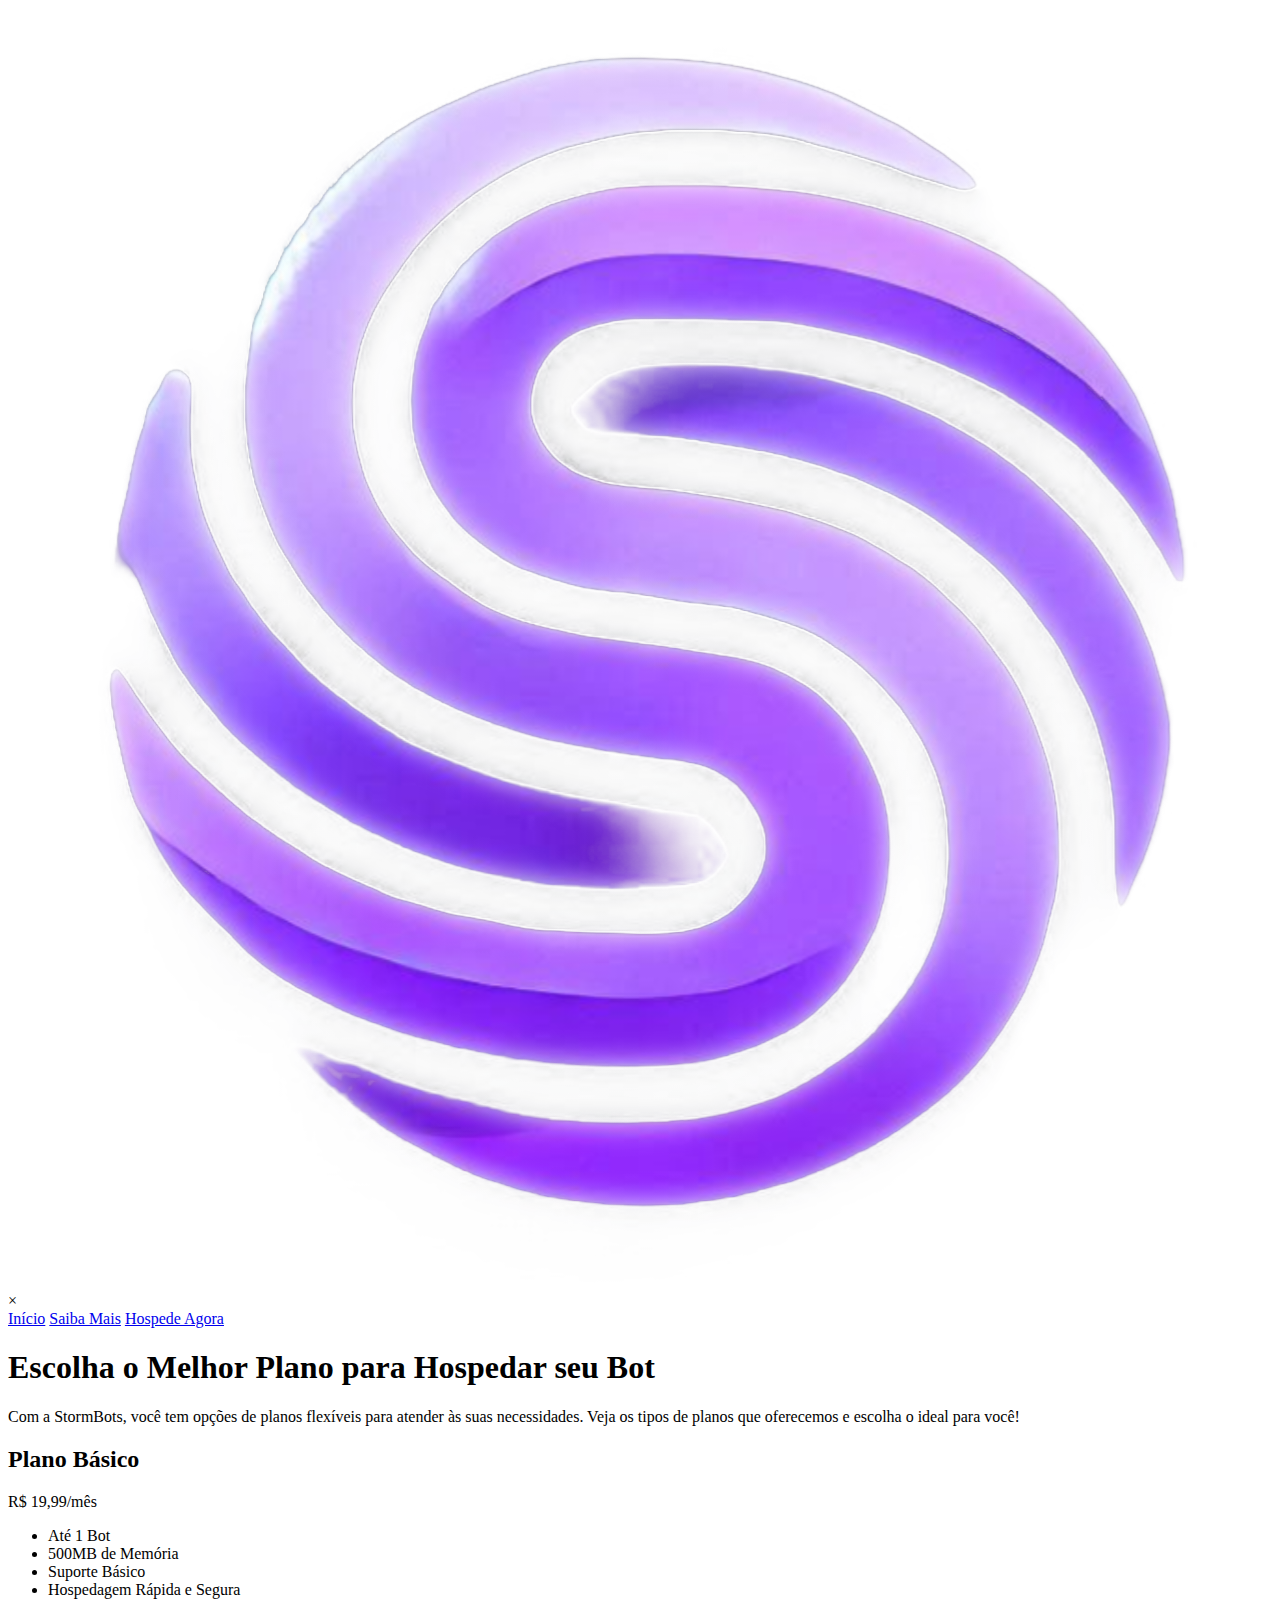
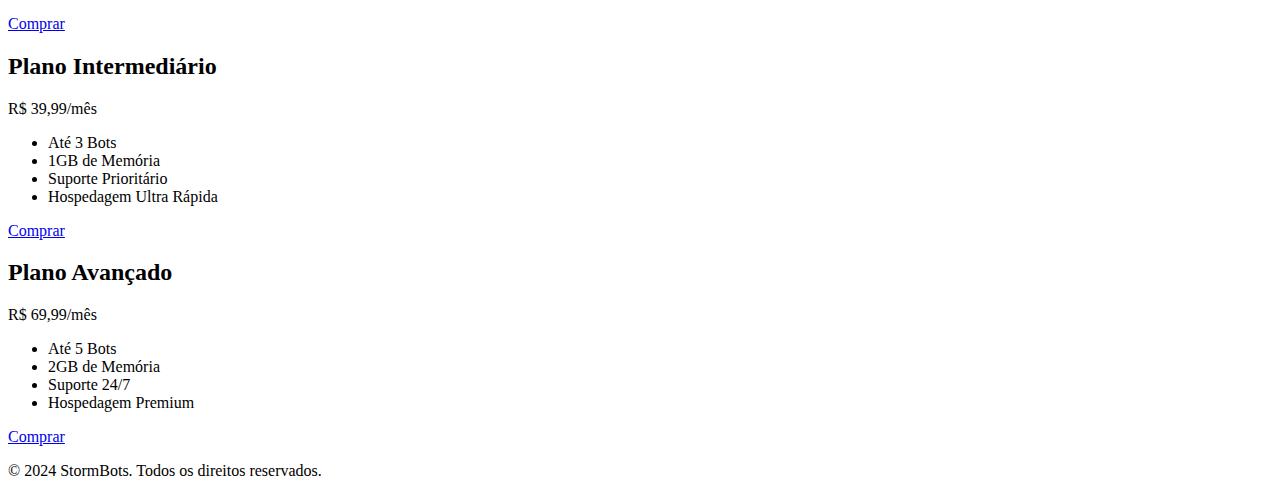
==== hospedeagora.html @ 349fb001 "Create hospedeagora.html" ====
<!DOCTYPE html>
<html lang="pt-BR">

<head>
    <meta charset="UTF-8">
    <meta name="viewport" content="width=device-width, initial-scale=1.0">
    <title>Hospede Agora - StormBots</title>
    <link rel="stylesheet" href="hospedeagora.css">  <!-- CSS específico para a página -->
</head>

<body>
    <!-- Cabeçalho -->
    <header>
        <div class="logo">
            <img src="logo.png" alt="Logo StormBots">
        </div>
        <div class="menu-toggle" onclick="toggleDrawer()">
            <div class="bar"></div>
            <div class="bar"></div>
            <div class="bar"></div>
        </div>
    </header>

    <!-- Gaveta Lateral -->
    <div class="side-drawer" id="side-drawer">
        <div class="close-btn" onclick="toggleDrawer()">×</div>
        <div class="side-drawer-content">
            <a href="index.html">Início</a>
            <a href="saibamais.html">Saiba Mais</a>
            <a href="hospedeagora.html">Hospede Agora</a>
        </div>
    </div>

    <!-- Seção de Hospedagem -->
    <section class="hosting">
        <div class="hosting-content">
            <h1>Escolha o Melhor Plano para Hospedar seu Bot</h1>
            <p>Com a StormBots, você tem opções de planos flexíveis para atender às suas necessidades. Veja os tipos de planos que oferecemos e escolha o ideal para você!</p>

            <div class="plans">
                <!-- Plano 1 -->
                <div class="plan">
                    <h2>Plano Básico</h2>
                    <p class="price">R$ 19,99/mês</p>
                    <ul>
                        <li>Até 1 Bot</li>
                        <li>500MB de Memória</li>
                        <li>Suporte Básico</li>
                        <li>Hospedagem Rápida e Segura</li>
                    </ul>
                    <a href="comprar.html" class="btn purple">Comprar</a>
                </div>

                <!-- Plano 2 -->
                <div class="plan">
                    <h2>Plano Intermediário</h2>
                    <p class="price">R$ 39,99/mês</p>
                    <ul>
                        <li>Até 3 Bots</li>
                        <li>1GB de Memória</li>
                        <li>Suporte Prioritário</li>
                        <li>Hospedagem Ultra Rápida</li>
                    </ul>
                    <a href="comprar.html" class="btn purple">Comprar</a>
                </div>

                <!-- Plano 3 -->
                <div class="plan">
                    <h2>Plano Avançado</h2>
                    <p class="price">R$ 69,99/mês</p>
                    <ul>
                        <li>Até 5 Bots</li>
                        <li>2GB de Memória</li>
                        <li>Suporte 24/7</li>
                        <li>Hospedagem Premium</li>
                    </ul>
                    <a href="comprar.html" class="btn purple">Comprar</a>
                </div>
            </div>
        </div>
    </section>

    <!-- Rodapé -->
    <footer>
        <p>© 2024 StormBots. Todos os direitos reservados.</p>
    </footer>

    <!-- Referência ao JavaScript -->
    <script>
        // Função para alternar a gaveta lateral
        function toggleDrawer() {
            const drawer = document.getElementById('side-drawer');
            drawer.classList.toggle('open');
        }
    </script>
</body>

</html>
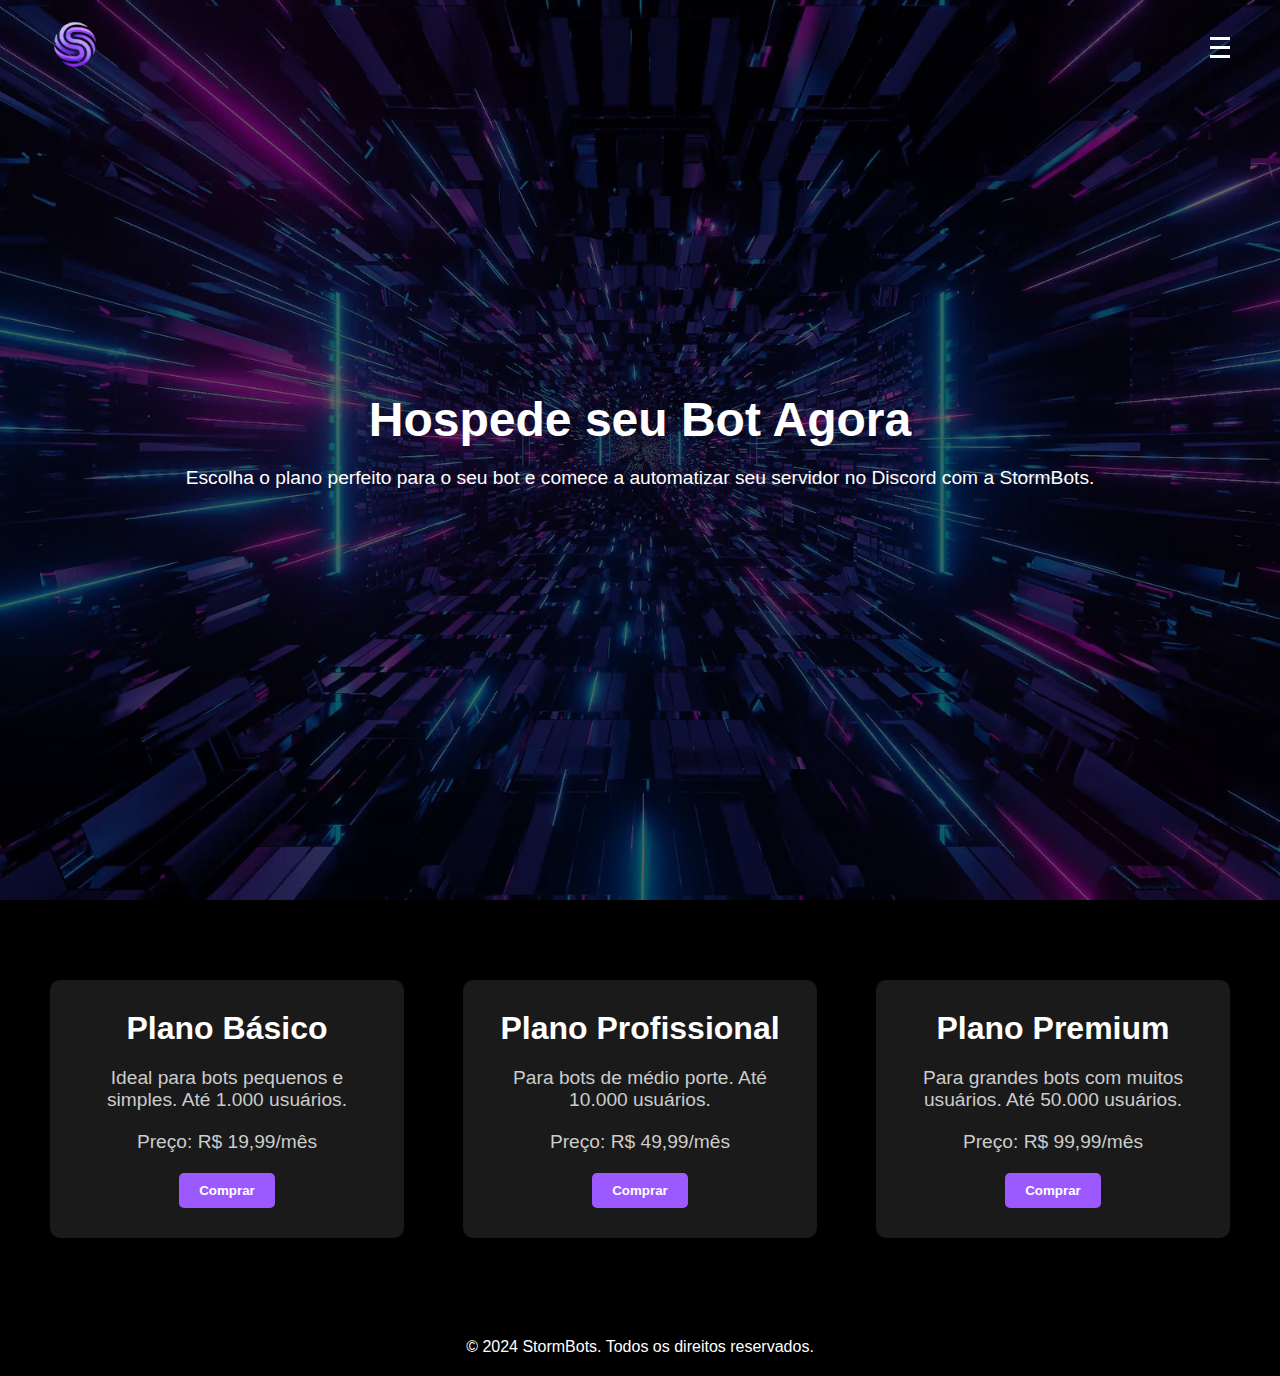
==== commit 92a7d122: "Update hospedeagora.html" ====
--- a/hospedeagora.html
+++ b/hospedeagora.html
@@ -5,7 +5,7 @@
     <meta charset="UTF-8">
     <meta name="viewport" content="width=device-width, initial-scale=1.0">
     <title>Hospede Agora - StormBots</title>
-    <link rel="stylesheet" href="hospedeagora.css">  <!-- CSS específico para a página -->
+    <link rel="stylesheet" href="hospedeagora.css"> <!-- CSS específico -->
 </head>
 
 <body>
@@ -31,52 +31,34 @@
         </div>
     </div>
 
-    <!-- Seção de Hospedagem -->
-    <section class="hosting">
-        <div class="hosting-content">
-            <h1>Escolha o Melhor Plano para Hospedar seu Bot</h1>
-            <p>Com a StormBots, você tem opções de planos flexíveis para atender às suas necessidades. Veja os tipos de planos que oferecemos e escolha o ideal para você!</p>
+    <!-- Banner Hero -->
+    <section class="hero">
+        <div class="hero-overlay"></div>
+        <div class="hero-content">
+            <h1>Hospede seu Bot Agora</h1>
+            <p>Escolha o plano perfeito para o seu bot e comece a automatizar seu servidor no Discord com a StormBots.</p>
+        </div>
+    </section>
 
-            <div class="plans">
-                <!-- Plano 1 -->
-                <div class="plan">
-                    <h2>Plano Básico</h2>
-                    <p class="price">R$ 19,99/mês</p>
-                    <ul>
-                        <li>Até 1 Bot</li>
-                        <li>500MB de Memória</li>
-                        <li>Suporte Básico</li>
-                        <li>Hospedagem Rápida e Segura</li>
-                    </ul>
-                    <a href="comprar.html" class="btn purple">Comprar</a>
-                </div>
-
-                <!-- Plano 2 -->
-                <div class="plan">
-                    <h2>Plano Intermediário</h2>
-                    <p class="price">R$ 39,99/mês</p>
-                    <ul>
-                        <li>Até 3 Bots</li>
-                        <li>1GB de Memória</li>
-                        <li>Suporte Prioritário</li>
-                        <li>Hospedagem Ultra Rápida</li>
-                    </ul>
-                    <a href="comprar.html" class="btn purple">Comprar</a>
-                </div>
-
-                <!-- Plano 3 -->
-                <div class="plan">
-                    <h2>Plano Avançado</h2>
-                    <p class="price">R$ 69,99/mês</p>
-                    <ul>
-                        <li>Até 5 Bots</li>
-                        <li>2GB de Memória</li>
-                        <li>Suporte 24/7</li>
-                        <li>Hospedagem Premium</li>
-                    </ul>
-                    <a href="comprar.html" class="btn purple">Comprar</a>
-                </div>
-            </div>
+    <!-- Planos de Hospedagem -->
+    <section class="planos">
+        <div class="plano">
+            <h2>Plano Básico</h2>
+            <p>Ideal para bots pequenos e simples. Até 1.000 usuários.</p>
+            <p>Preço: R$ 19,99/mês</p>
+            <button>Comprar</button>
+        </div>
+        <div class="plano">
+            <h2>Plano Profissional</h2>
+            <p>Para bots de médio porte. Até 10.000 usuários.</p>
+            <p>Preço: R$ 49,99/mês</p>
+            <button>Comprar</button>
+        </div>
+        <div class="plano">
+            <h2>Plano Premium</h2>
+            <p>Para grandes bots com muitos usuários. Até 50.000 usuários.</p>
+            <p>Preço: R$ 99,99/mês</p>
+            <button>Comprar</button>
         </div>
     </section>
 
--- a/hospedeagora.css
+++ b/hospedeagora.css
@@ -0,0 +1,192 @@
+/* Resetando estilos padrão */
+* {
+    margin: 0;
+    padding: 0;
+    box-sizing: border-box;
+    font-family: 'Arial', sans-serif;
+}
+
+/* Estilos gerais */
+body {
+    background-color: #000; /* Definido como preto para o overlay funcionar */
+    color: #fff;
+    font-size: 16px;
+}
+
+a {
+    text-decoration: none;
+    color: #fff;
+}
+
+/* Header */
+header {
+    display: flex;
+    justify-content: space-between;
+    align-items: center;
+    padding: 20px 50px;
+    background-color: transparent;
+    position: fixed;
+    top: 0;
+    left: 0;
+    width: 100%;
+    z-index: 1000;
+}
+
+header .logo img {
+    width: 50px;
+    height: auto;
+}
+
+.menu-toggle {
+    display: flex;
+    flex-direction: column;
+    cursor: pointer;
+}
+
+.menu-toggle .bar {
+    width: 20px;
+    height: 3px;
+    margin: 3px 0;
+    background-color: #fff;
+}
+
+/* Gaveta lateral */
+.side-drawer {
+    position: fixed;
+    top: 0;
+    right: -100%;
+    width: 250px;
+    height: 100vh;
+    background-color: rgba(0, 0, 0, 0.9);
+    box-shadow: -2px 0 5px rgba(0, 0, 0, 0.5);
+    z-index: 1100;
+    transition: right 0.3s ease;
+}
+
+.side-drawer.open {
+    right: 0;
+}
+
+.side-drawer .close-btn {
+    font-size: 2rem;
+    color: #fff;
+    cursor: pointer;
+    text-align: right;
+    padding: 10px;
+}
+
+.side-drawer-content {
+    padding: 20px;
+    display: flex;
+    flex-direction: column;
+    gap: 20px;
+}
+
+.side-drawer-content a {
+    color: #9b59ff;
+    font-size: 1.2rem;
+    font-weight: bold;
+}
+
+/* Banner Hero */
+.hero {
+    position: relative;
+    height: 100vh;
+    background: url('hero-graphic.png') no-repeat center center/cover;
+    display: flex;
+    justify-content: center;
+    align-items: center;
+    color: #fff;
+    text-align: center;
+}
+
+.hero-overlay {
+    position: absolute;
+    top: 0;
+    left: 0;
+    width: 100%;
+    height: 100%;
+    background-color: rgba(0, 0, 0, 0.6); /* Opacidade do fundo */
+    z-index: 0;
+}
+
+.hero-content {
+    z-index: 1;
+    max-width: 80%;
+}
+
+.hero-content h1 {
+    font-size: 3rem;
+}
+
+.hero-content p {
+    font-size: 1.2rem;
+    margin: 20px 0;
+}
+
+/* Planos de Hospedagem */
+.planos {
+    padding: 80px 50px;
+    display: flex;
+    justify-content: space-between;
+    gap: 30px;
+}
+
+.plano {
+    background-color: #1a1a1a;
+    border-radius: 10px;
+    padding: 30px;
+    text-align: center;
+    width: 30%;
+    box-shadow: 0 4px 10px rgba(0, 0, 0, 0.3);
+}
+
+.plano h2 {
+    font-size: 2rem;
+    margin-bottom: 20px;
+}
+
+.plano p {
+    font-size: 1.2rem;
+    color: #ccc;
+    margin-bottom: 20px;
+}
+
+.plano button {
+    padding: 10px 20px;
+    background-color: #9b59ff;
+    border: none;
+    color: white;
+    font-weight: bold;
+    cursor: pointer;
+    border-radius: 5px;
+    transition: background-color 0.3s;
+}
+
+.plano button:hover {
+    background-color: #6a39cc;
+}
+
+/* Rodapé */
+footer {
+    text-align: center;
+    padding: 20px;
+    background-color: #000;
+}
+
+footer p {
+    font-size: 1rem;
+}
+
+/* Responsividade */
+@media (max-width: 768px) {
+    .planos {
+        flex-direction: column;
+        align-items: center;
+    }
+
+    .plano {
+        width: 80%;
+        margin-bottom: 30px;
+    }
+}
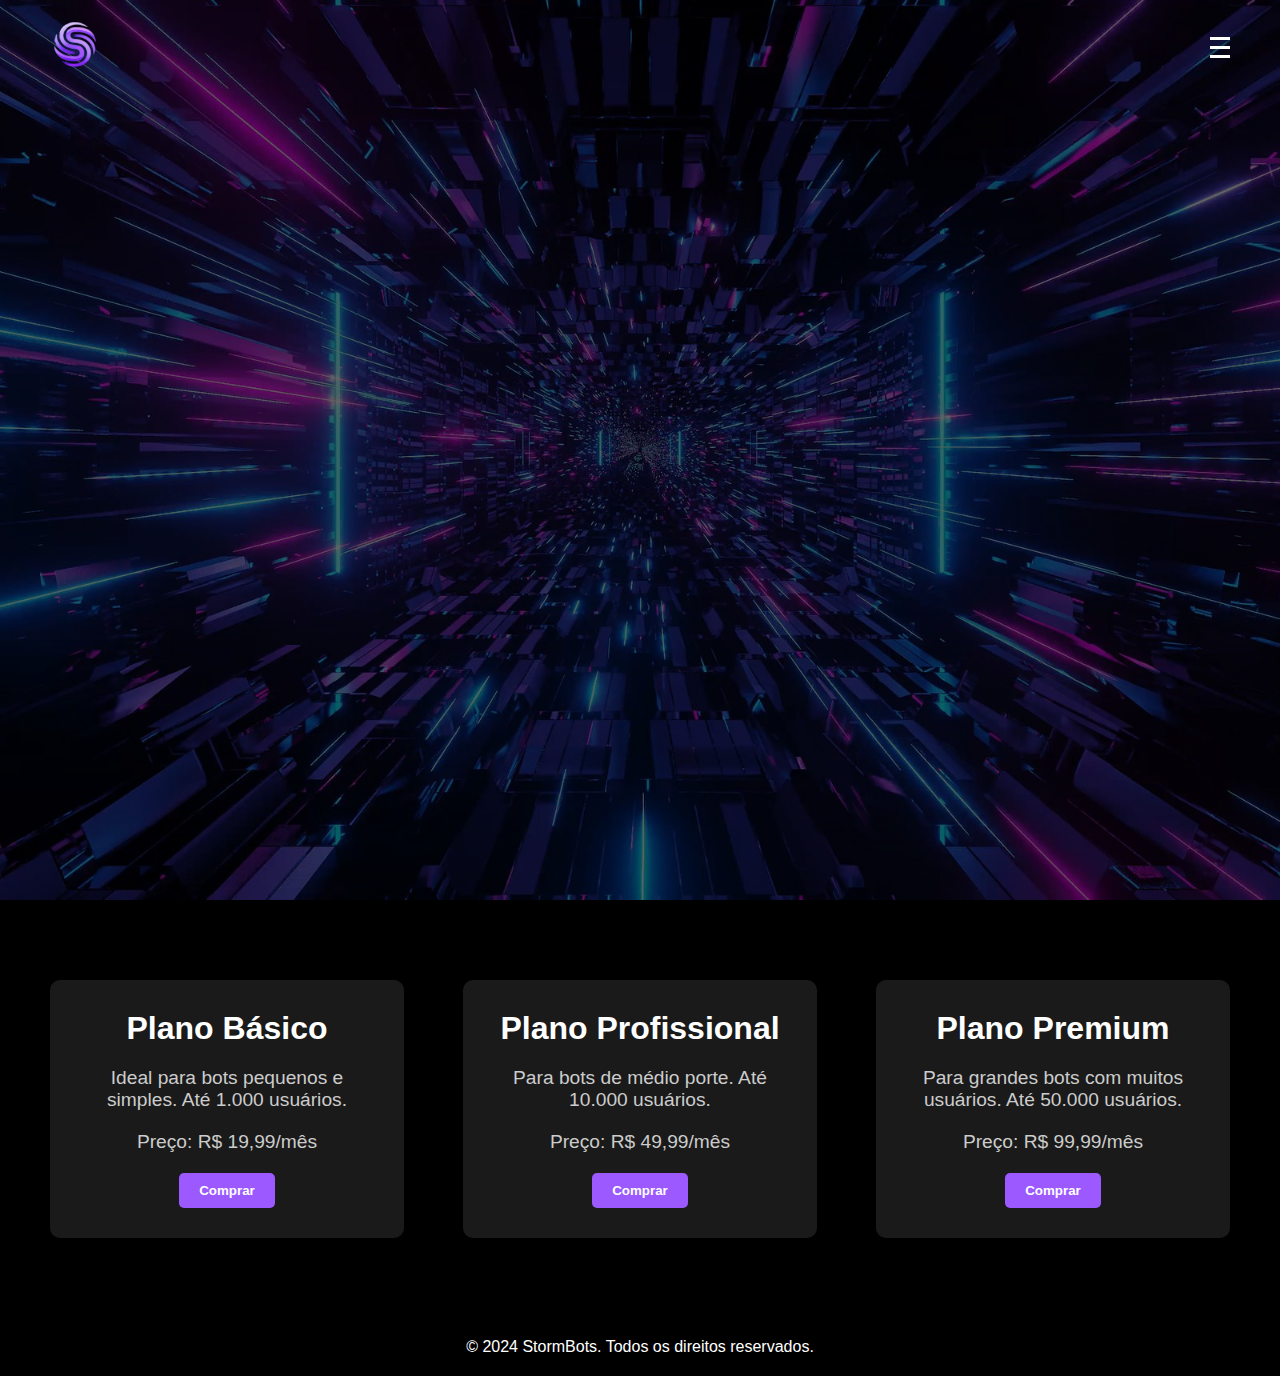
==== commit 7ff4c275: "Update hospedeagora.html" ====
--- a/hospedeagora.html
+++ b/hospedeagora.html
@@ -31,13 +31,9 @@
         </div>
     </div>
 
-    <!-- Banner Hero -->
+    <!-- Banner Hero (somente com fundo) -->
     <section class="hero">
         <div class="hero-overlay"></div>
-        <div class="hero-content">
-            <h1>Hospede seu Bot Agora</h1>
-            <p>Escolha o plano perfeito para o seu bot e comece a automatizar seu servidor no Discord com a StormBots.</p>
-        </div>
     </section>
 
     <!-- Planos de Hospedagem -->
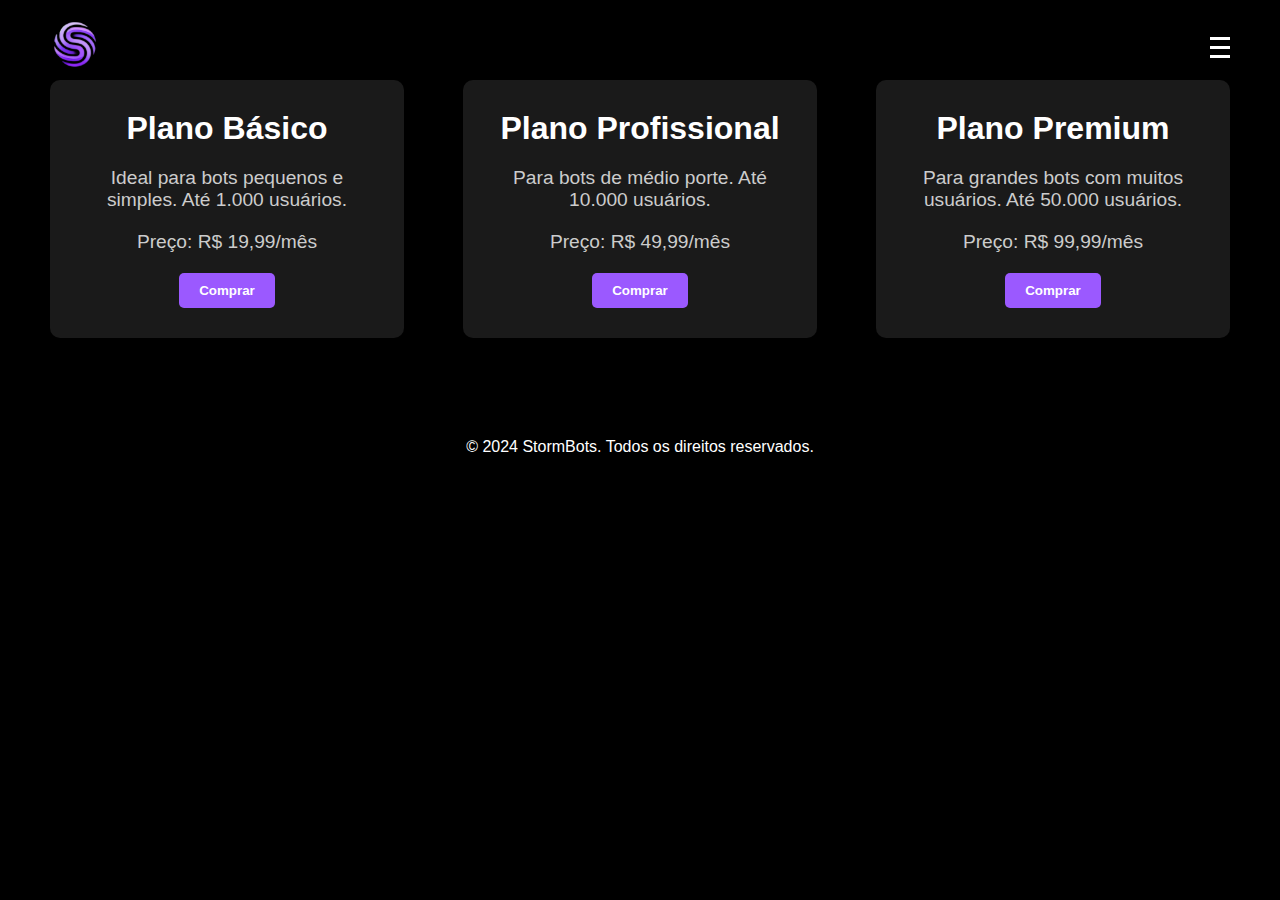
==== commit 639c4d9c: "Update hospedeagora.html" ====
--- a/hospedeagora.html
+++ b/hospedeagora.html
@@ -30,11 +30,6 @@
             <a href="hospedeagora.html">Hospede Agora</a>
         </div>
     </div>
-
-    <!-- Banner Hero (somente com fundo) -->
-    <section class="hero">
-        <div class="hero-overlay"></div>
-    </section>
 
     <!-- Planos de Hospedagem -->
     <section class="planos">
